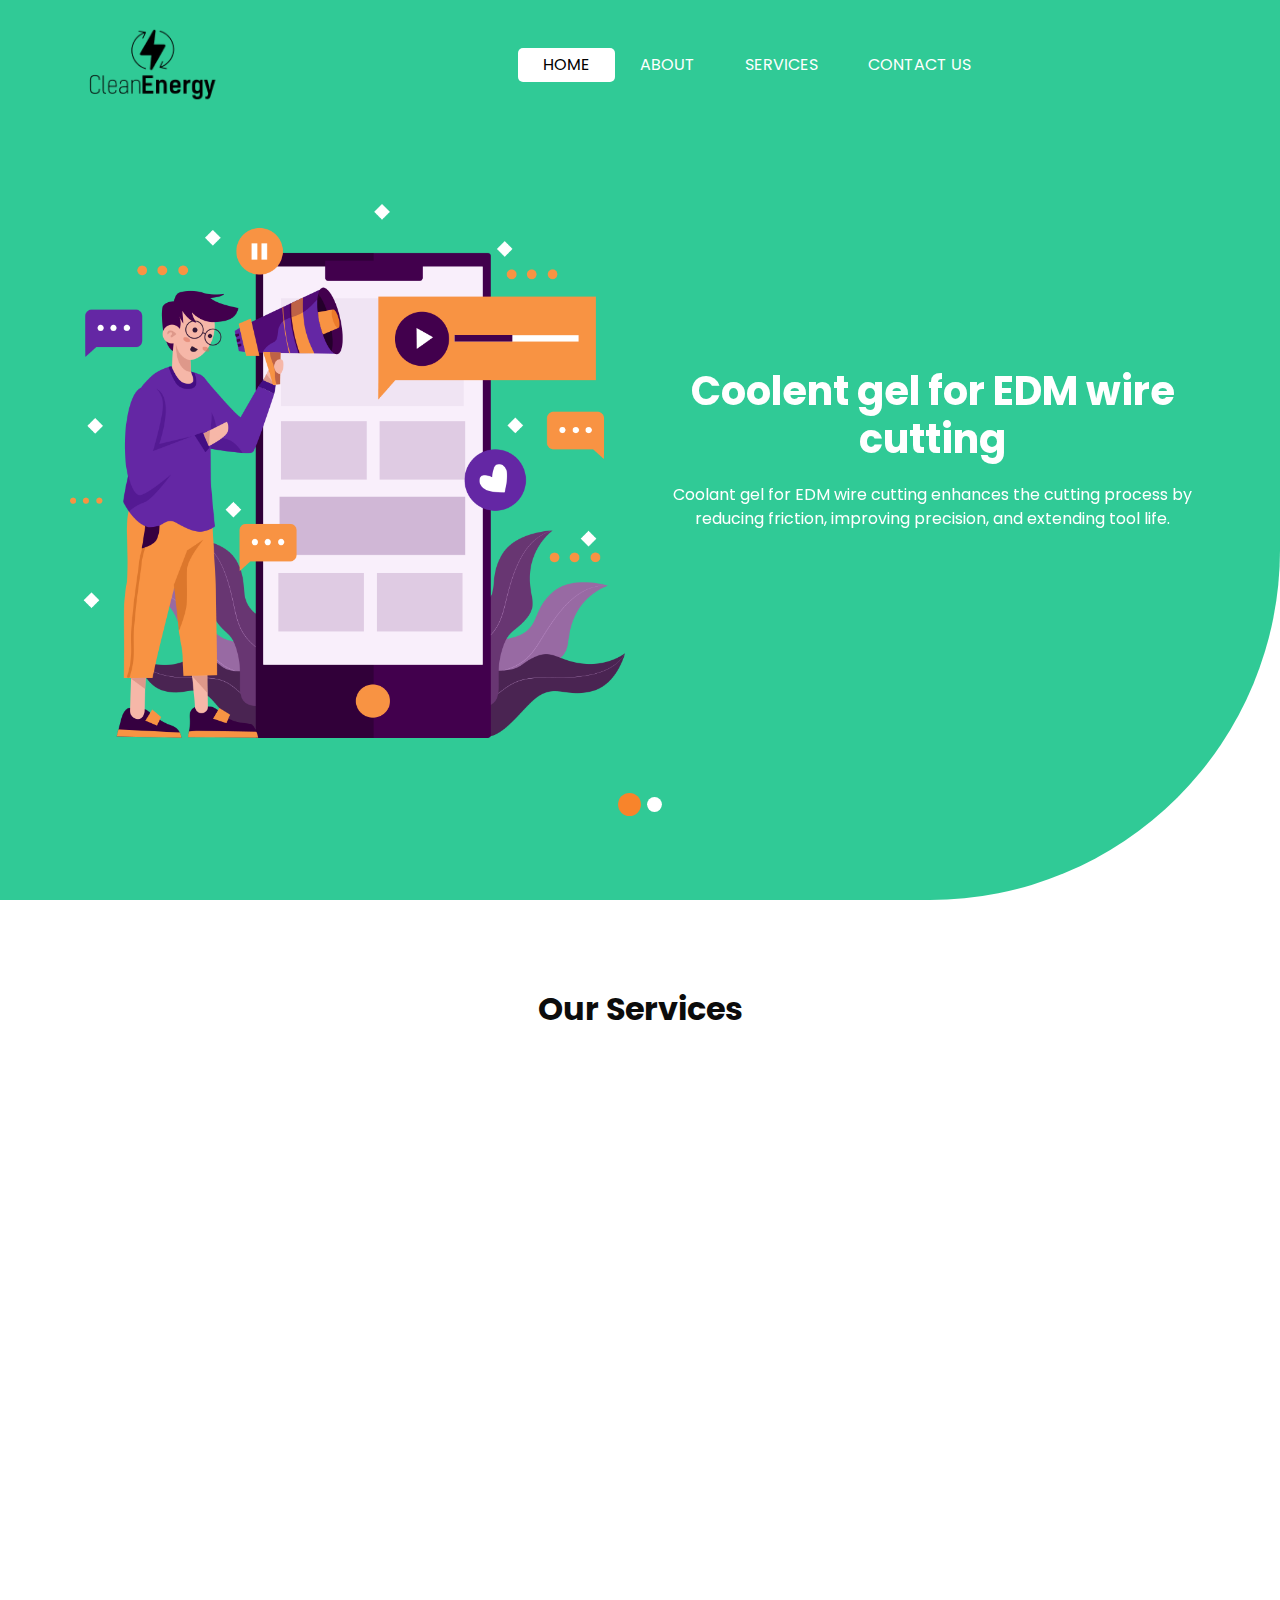
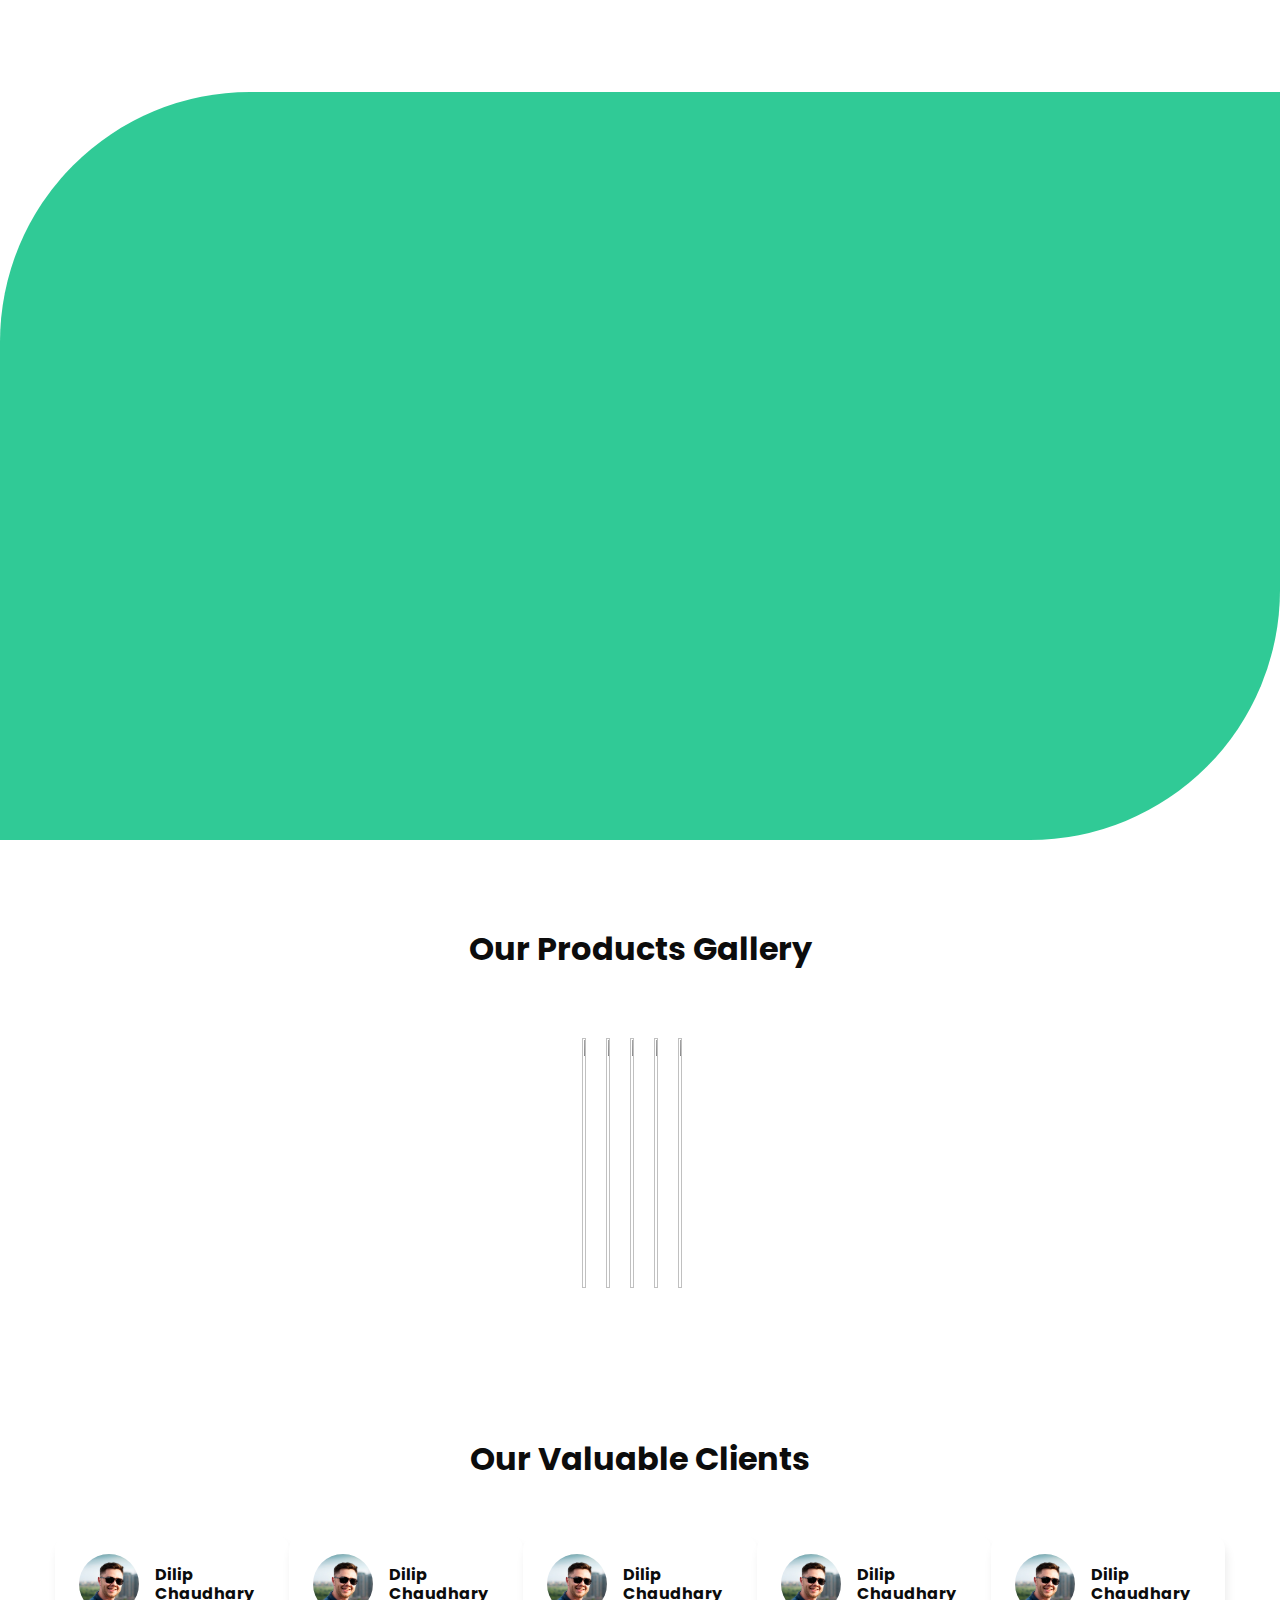
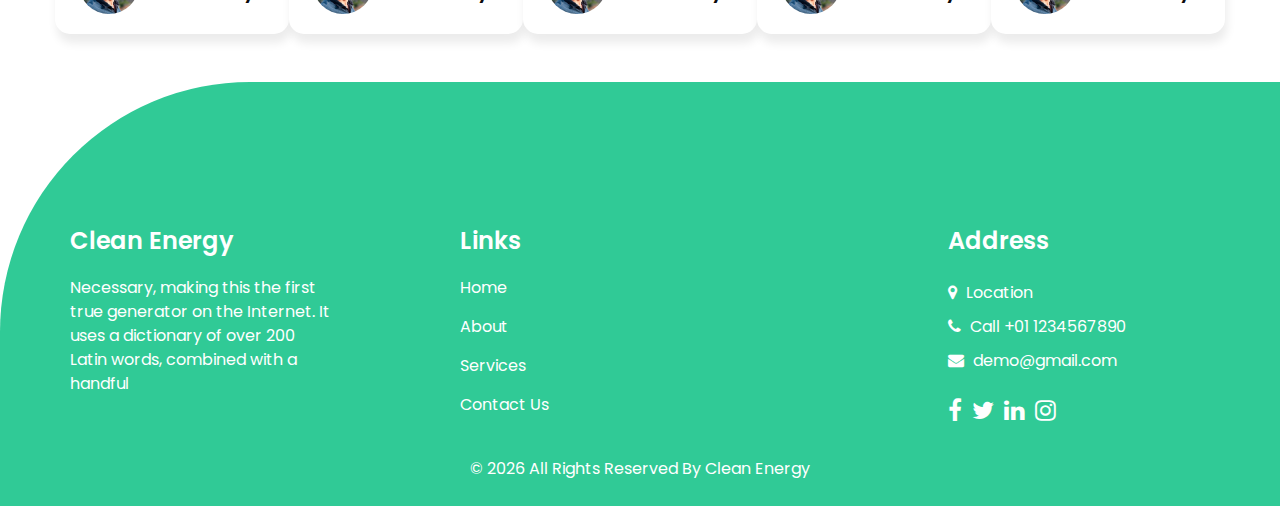
==== digian-html/index.html @ fe991753 "Add files via upload" ====
<!DOCTYPE html>
<html lang="en">

<head>
  <!-- Basic -->
  <meta charset="utf-8" />
  <meta http-equiv="X-UA-Compatible" content="IE=edge" />
  <!-- Mobile Metas -->
  <meta name="viewport" content="width=device-width, initial-scale=1, shrink-to-fit=no" />
  <!-- Site Metas -->
  <meta name="keywords" content="" />
  <meta name="description" content="" />
  <meta name="author" content="" />

  <title>Clean Energy</title>


  <!-- bootstrap core css -->
  <link rel="stylesheet" type="text/css" href="css/bootstrap.css" />

  <!-- font awesome style -->
  <link href="css/font-awesome.min.css" rel="stylesheet" />
  <!-- ------- -->
  <script src="https://cdnjs.cloudflare.com/ajax/libs/aos/2.3.4/aos.js"
    integrity="sha512-A7AYk1fGKX6S2SsHywmPkrnzTZHrgiVT7GcQkLGDe2ev0aWb8zejytzS8wjo7PGEXKqJOrjQ4oORtnimIRZBtw=="
    crossorigin="anonymous" referrerpolicy="no-referrer"></script>
  <!-- -----slider css------------- -->
  <link rel="stylesheet" href="https://cdnjs.cloudflare.com/ajax/libs/slick-carousel/1.9.0/slick.css">
  <link rel="stylesheet" href="https://cdnjs.cloudflare.com/ajax/libs/slick-carousel/1.9.0/slick-theme.css ">
  <!-- --------------------- -->

  <!-- Custom styles for this template -->
  <link href=" css/style.css" rel="stylesheet" />
  <!-- responsive style -->
  <link href="css/responsive.css" rel="stylesheet" />

</head>

<body>

  <div class="hero_area">
    <!-- header section strats -->
    <header class="header_section ">
      <div class="container-fluid">
        <nav class="navbar navbar-expand-lg custom_nav-container ">
          <a class="navbar-brand" href="index.html">
            <span>
              <a href="#"> <img src="images/final.png" alt="" style="height: 100px;"></a>
            </span>
          </a>

          <button class="navbar-toggler" type="button" data-toggle="collapse" data-target="#navbarSupportedContent"
            aria-controls="navbarSupportedContent" aria-expanded="false" aria-label="Toggle navigation">
            <span class=""> </span>
          </button>

          <div class="collapse navbar-collapse" id="navbarSupportedContent">
            <ul class="navbar-nav  ">
              <li class="nav-item active">
                <a class="nav-link" href="index.html">Home <span class="sr-only">(current)</span></a>
              </li>
              <li class="nav-item">
                <a class="nav-link" href="about.html"> About</a>
              </li>
              <li class="nav-item">
                <a class="nav-link" href="service.html">Services</a>
              </li>
              <li class="nav-item">
                <a class="nav-link" href="contact.html">Contact Us</a>
              </li>
            </ul>
          </div>
        </nav>
      </div>
    </header>
    <!-- end header section -->
    <!-- slider section -->
    <section class="slider_section ">
      <div id="customCarousel1" class="carousel slide" data-ride="carousel">
        <div class="carousel-inner">
          <div class="carousel-item active">
            <div class="container ">
              <div class="row">
                <div class="col-md-6">
                  <div class="img-box">
                    <img src="images/slider-img.png" alt="">
                  </div>
                </div>
                <div class="col-md-6">
                  <div class="detail-box">
                    <h1>
                      Coolent gel for EDM wire cutting
                    </h1>
                    <p>
                      Coolant gel for EDM wire cutting enhances the cutting process by reducing friction, improving
                      precision, and extending tool life.
                    </p>
                    <div class="btn-box">
                      <!-- <a href="" class="btn1">
                        Contact Us
                      </a> -->
                    </div>
                  </div>
                </div>
              </div>
            </div>
          </div>
          <div class="carousel-item ">
            <div class="container ">
              <div class="row">
                <div class="col-md-6">
                  <div class="img-box">
                    <img src="images/slider-img.png" alt="">
                  </div>
                </div>
                <div class="col-md-6">
                  <div class="detail-box">
                    <h1>
                      Water tank cover
                    </h1>
                    <p>
                      A water tank cover protects the tank from contaminants, debris, and environmental conditions,
                      ensuring clean and safe water storage.
                    </p>
                    <div class="btn-box">
                      <!-- <a href="" class="btn1">
                          Contact Us
                        </a> -->
                    </div>
                  </div>
                </div>
              </div>
            </div>
          </div>
          <!-- <div class="carousel-item ">
            <div class="container ">
              <div class="row">
                <div class="col-md-6">
                  <div class="img-box">
                    <img src="images/slider-img.png" alt="">
                  </div>
                </div>
                <div class="col-md-6">
                  <div class="detail-box">
                    <h1>
                      Digital Marketing Experts
                    </h1>
                    <p>
                      Aenean scelerisque felis ut orci condimentum laoreet. Integer nisi nisl, convallis et augue sit
                      amet, lobortis semper quam.
                    </p>
                    <div class="btn-box">
                      <a href="" class="btn1">
                        Contact Us
                      </a>
                    </div>
                  </div>
                </div>
              </div>
            </div>
          </div> -->
        </div>
        <ol class="carousel-indicators">
          <li data-target="#customCarousel1" data-slide-to="0" class="active"></li>
          <li data-target="#customCarousel1" data-slide-to="1"></li>
          <!-- <li data-target="#customCarousel1" data-slide-to="2"></li> -->
        </ol>
      </div>

    </section>
    <!-- end slider section -->
  </div>

  <!-- service section -->
  <section class="service_section layout_padding">
    <div class="container">
      <div class="heading_container">
        <h2>
          Our Services
        </h2>
        <p>
          <!-- consectetur adipiscing elit, sed do eiusmod tempor incididunt ut labore et dolore magna aliqua.
        </p> -->
      </div>
      <div class="row justify-content-center">
        <div class="col-md-4 col-lg-3 mb-4">
          <div class="box animate-card">
            <div class="img-box">
              <img src="images/s1.png" alt="">
            </div>
            <div class="detail-box">
              <h5>
                Custome Equpment Manufacturing
              </h5>
              <!-- <p>
                Lorem ipsum dolor sit amet, consectetur adipiscing elit,
              </p> -->
              <!-- <a href="">
                <span>
                  Read More
                </span>
                <i class="fa fa-long-arrow-right" aria-hidden="true"></i>
              </a> -->
            </div>
          </div>
        </div>
        <div class="col-md-4 col-lg-3 mb-4">
          <div class="box animate-card">
            <div class="img-box">
              <img src="images/s2.png" alt="">
            </div>
            <div class="detail-box">
              <h5>
                Coolant Gel
              </h5>
              <!-- <p>
                Lorem ipsum dolor sit amet, consectetur adipiscing elit,
              </p> -->
              <!-- <a href="">
                <span>
                  Read More
                </span>
                <i class="fa fa-long-arrow-right" aria-hidden="true"></i>
              </a> -->
            </div>
          </div>
        </div>
        <div class="col-md-4 col-lg-3 mb-4">
          <div class="box animate-card">
            <div class="img-box">
              <img src="images/s3.png" alt="">
            </div>
            <div class="detail-box">
              <h5>
                Water Tenk
              </h5>
              <!-- <p>
                Lorem ipsum dolor sit amet, consectetur adipiscing elit,
              </p> -->
              <!-- <a href="">
                <span>
                  Read More
                </span>
                <i class="fa fa-long-arrow-right" aria-hidden="true"></i>
              </a> -->
            </div>
          </div>
        </div>
        <div class="col-md-4 col-lg-3 mb-4">
          <div class="box animate-card">
            <div class="img-box">
              <img src="images/s4.png" alt="">
            </div>
            <div class="detail-box">
              <h5>
                Gas Regulators
              </h5>
              <!-- <p>
                Lorem ipsum dolor sit amet, consectetur adipiscing elit,
              </p> -->
              <!-- <a href="">
                <span>
                  Read More
                </span>
                <i class="fa fa-long-arrow-right" aria-hidden="true"></i>
              </a> -->
            </div>
          </div>
        </div>
        <div class="col-md-4 col-lg-3 mb-4">
          <div class="box animate-card">
            <div class="img-box">
              <img src="images/s4.png" alt="">
            </div>
            <div class="detail-box">
              <h5>
                Custom Automation Circuits
              </h5>
              <!-- <p>
                Lorem ipsum dolor sit amet, consectetur adipiscing elit,
              </p> -->
              <!-- <a href="">
                <span>
                  Read More
                </span>
                <i class="fa fa-long-arrow-right" aria-hidden="true"></i>
              </a> -->
            </div>
          </div>
        </div>
      </div>
      <!-- <div class="btn-box">
        <a href="/service.html">
          View More
        </a>
      </div> -->
    </div>
  </section>
  <!-- end service section -->

  <!-- about section -->

  <section class="about_section layout_padding">
    <div class="container  ">
      <div class="row">
        <div class="col-md-6">
          <div class=" detail-box">
            <div class="heading_container">
              <h2>
                About Us
              </h2>
            </div>
            <p>
              Welcome to <strong>Clean Energy</strong>, a leading Import & Export Trading Company based in Veraval,
              Gujarat, India. With
              a dedication to excellence, we serve as a trusted supplier of high-quality and cost-effective products
              across diverse industries. Our company is committed to providing reliable solutions for both domestic and
              international markets, ensuring that our clients have access to top-tier products and services at
              competitive prices.
            </p>
            <a href="/about.html">
              Read More
            </a>
          </div>
        </div>
        <div class="col-md-6 ">
          <div class="img-box">
            <img src="images/about-img.png" alt="">
          </div>
        </div>

      </div>
    </div>
  </section>

  <!-- end about section -->

  <!-- case section -->

  <section class="case_section layout_padding Gallery_sec">
    <div class="container">
      <div class="heading_container">
        <h2>
          Our Products Gallery
        </h2>
      </div>
      <div class="row">
        <div class="col-12">
          <div class="Gallery_container">
            <div class="carousel">
              <img class="item"
                src="https://images.pexels.com/photos/1173777/pexels-photo-1173777.jpeg?auto=compress&cs=tinysrgb&w=600"
                alt="" />
              <img class="item"
                src="https://images.pexels.com/photos/775201/pexels-photo-775201.jpeg?auto=compress&cs=tinysrgb&w=600"
                alt="" />
              <img class="item"
                src="https://images.pexels.com/photos/1598073/pexels-photo-1598073.jpeg?auto=compress&cs=tinysrgb&w=600"
                alt="" />
              <img class="item"
                src="https://images.pexels.com/photos/70365/forest-sunbeams-trees-sunlight-70365.jpeg?auto=compress&cs=tinysrgb&w=600"
                alt="" />
              <img class="item"
                src="https://images.pexels.com/photos/1658967/pexels-photo-1658967.jpeg?auto=compress&cs=tinysrgb&w=600"
                alt="" />
            </div>
          </div>
        </div>
      </div>
    </div>
  </section>
  <!-- --------------------------------slider section -------------------------- -->
  <section class=" maincard_slider">
    <div class="container">
      <div class="heading_container text-center justify-content-center align-items-center">
        <h2 class="text-center ">
          Our Valuable Clients
        </h2>
      </div>
      <div class="row mt-md-5 mt-4 mb-5" data-aos="fade-up" data-aos-duration="1000">
        <div class="card-boxs my-slider">
          <div class="slider_card">
            <div class=" d-flex align-items-center">
              <img src="./images/client.jpg" alt="img" class="card_ImG">
              <h6 class=" font-weight-bolder mb-0 pl-3">Dilip Chaudhary</h6>
            </div>
          </div>
          <div class="slider_card">
            <div class=" d-flex align-items-center">
              <img src="./images/client.jpg" alt="img" class="card_ImG">
              <h6 class=" font-weight-bolder mb-0 pl-3">Dilip Chaudhary</h6>
            </div>
          </div>
          <div class="slider_card">
            <div class=" d-flex align-items-center">
              <img src="./images/client.jpg" alt="img" class="card_ImG">
              <h6 class=" font-weight-bolder mb-0 pl-3">Dilip Chaudhary</h6>
            </div>
          </div>
          <div class="slider_card">
            <div class=" d-flex align-items-center">
              <img src="./images/client.jpg" alt="img" class="card_ImG">
              <h6 class=" font-weight-bolder mb-0 pl-3">Dilip Chaudhary</h6>
            </div>
          </div>
          <div class="slider_card">
            <div class=" d-flex align-items-center">
              <img src="./images/client.jpg" alt="img" class="card_ImG">
              <h6 class=" font-weight-bolder mb-0 pl-3">Dilip Chaudhary</h6>
            </div>
          </div>
        </div>
      </div>
    </div>
  </section>
  <!-- end case section -->

  <!-- contact section -->
  <!-- <section class="contact_section layout_padding">
    <div class="container-fluid">
      <div class="row">
        <div class="col-md-5 col-lg-4 offset-md-1">
          <div class="form_container">
            <div class="heading_container">
              <h2>
                Request A Call back
              </h2>
            </div>
            <form action="">
              <div>
                <input type="text" placeholder="Full Name " />
              </div>
              <div>
                <input type="email" placeholder="Email" />
              </div>
              <div>
                <input type="text" placeholder="Phone number" />
              </div>
              <div>
                <input type="text" class="message-box" placeholder="Message" />
              </div>
              <div class="d-flex ">
                <button>
                  SEND
                </button>
              </div>
            </form>
          </div>
        </div>
        <div class="col-md-6 col-lg-7 px-0">
          <div class="map_container">
            <div class="map">
              <div id="googleMap"></div>
            </div>
          </div>
        </div>
      </div>
    </div>
  </section> -->

  <!-- end contact section -->

  <div class="footer_container">
    <!-- info section -->

    <section class="info_section ">
      <div class="container">
        <div class="row">
          <div class="col-md-6 col-lg-3 ">
            <div class="info_detail">
              <h4>
                Clean Energy
              </h4>
              <p>
                Necessary, making this the first true generator on the Internet. It uses a dictionary of over 200 Latin
                words, combined with a handful
              </p>
            </div>
          </div>
          <div class="col-md-6 col-lg-3 mx-auto">
            <div class="info_link_box">
              <h4>
                Links
              </h4>
              <div class="info_links">
                <a class="" href="index.html">
                  Home
                </a>
                <a class="" href="about.html">
                  About
                </a>
                <a class="" href="service.html">
                  Services
                </a>
                <a class="" href="contact.html">
                  Contact Us
                </a>
              </div>
            </div>
          </div>
          <!-- <div class="col-md-6 col-lg-3 ">
            <h4>
              Subscribe
            </h4>
            <form action="#">
              <input type="text" placeholder="Enter email" />
              <button type="submit">
                Subscribe
              </button>
            </form>
          </div> -->
          <div class="col-md-6 col-lg-3 mb-0 ml-auto">
            <div class="info_contact">
              <h4>
                Address
              </h4>
              <div class="contact_link_box">
                <a href="">
                  <i class="fa fa-map-marker" aria-hidden="true"></i>
                  <span>
                    Location
                  </span>
                </a>
                <a href="">
                  <i class="fa fa-phone" aria-hidden="true"></i>
                  <span>
                    Call +01 1234567890
                  </span>
                </a>
                <a href="">
                  <i class="fa fa-envelope" aria-hidden="true"></i>
                  <span>
                    demo@gmail.com
                  </span>
                </a>
              </div>
            </div>
            <div class="info_social">
              <a href="">
                <i class="fa fa-facebook" aria-hidden="true"></i>
              </a>
              <a href="">
                <i class="fa fa-twitter" aria-hidden="true"></i>
              </a>
              <a href="">
                <i class="fa fa-linkedin" aria-hidden="true"></i>
              </a>
              <a href="">
                <i class="fa fa-instagram" aria-hidden="true"></i>
              </a>
            </div>
          </div>
        </div>
      </div>
    </section>

    <!-- end info section -->

    <!-- footer section -->
    <footer class="footer_section">
      <div class="container">
        <p>
          &copy; <span id="displayYear"></span> All Rights Reserved By
          <a href="">Clean Energy</a>
        </p>
      </div>
    </footer>
    <!-- footer section -->
  </div>

  <!-- jQery -->
  <script src="js/jquery-3.4.1.min.js"></script>
  <!-- popper js -->
  <script src="https://cdn.jsdelivr.net/npm/popper.js@1.16.0/dist/umd/popper.min.js"
    integrity="sha384-Q6E9RHvbIyZFJoft+2mJbHaEWldlvI9IOYy5n3zV9zzTtmI3UksdQRVvoxMfooAo" crossorigin="anonymous">
    </script>
  <!-- bootstrap js -->
  <script src="js/bootstrap.js"></script>
  <script src="js/custom.js"></script>
  <!-- Google Map -->
  <script
    src="https://maps.googleapis.com/maps/api/js?key=AIzaSyCh39n5U-4IoWpsVGUHWdqB6puEkhRLdmI&callback=myMap"></script>
  <!-- End Google Map -->
  <script src="https://cdnjs.cloudflare.com/ajax/libs/aos/2.3.4/aos.js"
    integrity="sha512-A7AYk1fGKX6S2SsHywmPkrnzTZHrgiVT7GcQkLGDe2ev0aWb8zejytzS8wjo7PGEXKqJOrjQ4oORtnimIRZBtw=="
    crossorigin="anonymous" referrerpolicy="no-referrer"></script>
  <script>
    AOS.init();
  </script>

  <!-- ---------slick slider css------------------ -->
  <script src="https://cdnjs.cloudflare.com/ajax/libs/slick-carousel/1.9.0/slick.min.js"
    integrity="sha512-HGOnQO9+SP1V92SrtZfjqxxtLmVzqZpjFFekvzZVWoiASSQgSr4cw9Kqd2+l8Llp4Gm0G8GIFJ4ddwZilcdb8A=="
    crossorigin="anonymous" referrerpolicy="no-referrer"></script>
  <!-- ===================custom js ============================ -->

  <script>

    // -----------------------slider-------------------
    $(".my-slider").slick({
      infinite: true,
      slidesToShow: 3,
      slidesToScroll: 1,
      arrows: false,
      dots: false,
      autoplaySpeed: 1000,
      infinite: true,
      autoplay: true,
      responsive: [
        {
          breakpoint: 1025,
          settings: {
            slidesToShow: 3,
          },
        },
        {
          breakpoint: 992,
          settings: {
            slidesToShow: 2,
          },
        },
        {
          breakpoint: 769,
          settings: {
            slidesToShow: 2,
          },
        },
        {
          breakpoint: 577,
          settings: {
            slidesToShow: 1,

          },
        },
      ],
    });

    // ---------sticy-header---------------------

    const header = document.querySelector(".page-header");
    const toggleClass = "is-sticky";

    window.addEventListener("scroll", () => {
      const currentScroll = window.pageYOffset;
      if (currentScroll > 150) {
        header.classList.add(toggleClass);
      } else {
        header.classList.remove(toggleClass);
      }
    });
  </script>

</body>

</html>
---- digian-html/css/style.css ----
@import url("https://fonts.googleapis.com/css2?family=Poppins:wght@400;600;700&display=swap");
body {
  font-family: "Poppins", sans-serif;
  color: #0c0c0c;
  background-color: #ffffff;
  overflow-x: hidden;
}

.layout_padding {
  padding: 90px 0;
}

.layout_margin {
  margin: 90px 0;
}

.layout_padding2 {
  padding: 75px 0;
}

.layout_padding2-top {
  padding-top: 75px;
}

.layout_padding2-bottom {
  padding-bottom: 75px;
}

.layout_padding-top {
  padding-top: 90px;
}

.layout_padding-bottom {
  padding-bottom: 90px;
}

.heading_container {
  display: -webkit-box;
  display: -ms-flexbox;
  display: flex;
  -webkit-box-orient: vertical;
  -webkit-box-direction: normal;
  -ms-flex-direction: column;
  flex-direction: column;
  -webkit-box-align: start;
  -ms-flex-align: start;
  align-items: flex-start;
}

.heading_container h2 {
  position: relative;
  font-weight: bold;
}

.heading_container h2 span {
  color: #30ca96;
}

.heading_container.heading_center {
  -webkit-box-align: center;
  -ms-flex-align: center;
  align-items: center;
  text-align: center;
}

a,
a:hover,
a:focus {
  text-decoration: none;
}

a:hover,
a:focus {
  color: initial;
}

.btn,
.btn:focus {
  outline: none !important;
  -webkit-box-shadow: none;
  box-shadow: none;
}

/*header section*/
.hero_area {
  position: relative;
  min-height: 100vh;
  display: -webkit-box;
  display: -ms-flexbox;
  display: flex;
  -webkit-box-orient: vertical;
  -webkit-box-direction: normal;
  -ms-flex-direction: column;
  flex-direction: column;
  background-color: #30ca96;
  border-radius: 0 0 350px 0;
}

.sub_page .hero_area {
  min-height: auto;
  border-radius: 0 0 45px 0;
}

.header_section {
  padding: 15px 0;
}

.header_section .container-fluid {
  padding-right: 25px;
  padding-left: 25px;
}

.navbar-brand span {
  font-weight: bold;
  color: #ffffff;
  font-size: 24px;
}

.custom_nav-container {
  padding: 0;
}

.custom_nav-container .navbar-nav {
  margin: auto;
}

.custom_nav-container .navbar-nav .nav-item .nav-link {
  padding: 5px 25px;
  color: #ffffff;
  text-align: center;
  text-transform: uppercase;
  border-radius: 5px;
  -webkit-transition: all 0.3s;
  transition: all 0.3s;
}

.custom_nav-container .navbar-nav .nav-item:hover .nav-link,
.custom_nav-container .navbar-nav .nav-item.active .nav-link {
  color: #000000;
  background-color: #ffffff;
}

.custom_nav-container .navbar-toggler {
  outline: none;
}

.custom_nav-container .navbar-toggler {
  padding: 0;
  width: 37px;
  height: 42px;
  -webkit-transition: all 0.3s;
  transition: all 0.3s;
}

.custom_nav-container .navbar-toggler span {
  display: block;
  width: 35px;
  height: 4px;
  background-color: #ffffff;
  margin: 7px 0;
  -webkit-transition: all 0.3s;
  transition: all 0.3s;
  position: relative;
  border-radius: 5px;
  transition: all 0.3s;
}

.custom_nav-container .navbar-toggler span::before,
.custom_nav-container .navbar-toggler span::after {
  content: "";
  position: absolute;
  left: 0;
  height: 100%;
  width: 100%;
  background-color: #ffffff;
  top: -10px;
  border-radius: 5px;
  -webkit-transition: all 0.3s;
  transition: all 0.3s;
}

.custom_nav-container .navbar-toggler span::after {
  top: 10px;
}

.custom_nav-container .navbar-toggler[aria-expanded="true"] {
  -webkit-transform: rotate(360deg);
  transform: rotate(360deg);
}

.custom_nav-container .navbar-toggler[aria-expanded="true"] span {
  -webkit-transform: rotate(45deg);
  transform: rotate(45deg);
}

.custom_nav-container .navbar-toggler[aria-expanded="true"] span::before,
.custom_nav-container .navbar-toggler[aria-expanded="true"] span::after {
  -webkit-transform: rotate(90deg);
  transform: rotate(90deg);
  top: 0;
}

.custom_nav-container .navbar-toggler[aria-expanded="true"] .s-1 {
  -webkit-transform: rotate(45deg);
  transform: rotate(45deg);
  margin: 0;
  margin-bottom: -4px;
}

.custom_nav-container .navbar-toggler[aria-expanded="true"] .s-2 {
  display: none;
}

.custom_nav-container .navbar-toggler[aria-expanded="true"] .s-3 {
  -webkit-transform: rotate(-45deg);
  transform: rotate(-45deg);
  margin: 0;
  margin-top: -4px;
}

.custom_nav-container .navbar-toggler[aria-expanded="false"] .s-1,
.custom_nav-container .navbar-toggler[aria-expanded="false"] .s-2,
.custom_nav-container .navbar-toggler[aria-expanded="false"] .s-3 {
  -webkit-transform: none;
  transform: none;
}

.quote_btn-container {
  display: -webkit-box;
  display: -ms-flexbox;
  display: flex;
  -webkit-box-align: center;
  -ms-flex-align: center;
  align-items: center;
}

.quote_btn-container a {
  color: #000000;
  text-transform: uppercase;
}

.quote_btn-container a span {
  margin-left: 5px;
}

.quote_btn-container a:hover {
  color: #f8842b;
}

.quote_btn-container .quote_btn {
  display: inline-block;
  padding: 5px 25px;
  background-color: #f8842b;
  color: #ffffff;
  border-radius: 5px;
  -webkit-transition: all 0.3s;
  transition: all 0.3s;
  border: 1px solid #f8842b;
}

.quote_btn-container .quote_btn:hover {
  color: #ffffff;
  -webkit-transform: translateY(-3px);
  transform: translateY(-3px);
}

/*end header section*/
/* slider section */
.slider_section {
  -webkit-box-flex: 1;
  -ms-flex: 1;
  flex: 1;
  display: -webkit-box;
  display: -ms-flexbox;
  display: flex;
  -webkit-box-align: center;
  -ms-flex-align: center;
  align-items: center;
  padding: 45px 0;
}

.slider_section .row {
  -webkit-box-align: center;
  -ms-flex-align: center;
  align-items: center;
}

.slider_section #customCarousel1 {
  width: 100%;
  position: unset;
}

.slider_section .detail-box {
  text-align: center;
  color: #ffffff;
}

.slider_section .detail-box h1 {
  font-weight: bold;
  margin-bottom: 20px;
}

.slider_section .detail-box .btn-box {
  display: -webkit-box;
  display: -ms-flexbox;
  display: flex;
  -webkit-box-pack: center;
  -ms-flex-pack: center;
  justify-content: center;
  margin: 0 -5px;
  margin-top: 45px;
}

.slider_section .detail-box .btn-box a {
  margin: 5px;
  text-align: center;
  width: 185px;
}

.slider_section .detail-box .btn-box .btn1 {
  display: inline-block;
  padding: 12px 15px;
  background-color: #5a2a8f;
  color: #ffffff;
  border-radius: 5px;
  -webkit-transition: all 0.3s;
  transition: all 0.3s;
  border: 1px solid #5a2a8f;
}

.slider_section .detail-box .btn-box .btn1:hover {
  color: #ffffff;
  -webkit-transform: translateY(-3px);
  transform: translateY(-3px);
}

.slider_section .img-box img {
  width: 100%;
}

.slider_section .carousel-indicators {
  position: unset;
  margin: 0;
  -webkit-box-pack: center;
  -ms-flex-pack: center;
  justify-content: center;
  -webkit-box-align: center;
  -ms-flex-align: center;
  align-items: center;
  margin-top: 45px;
}

.slider_section .carousel-indicators li {
  background-color: #ffffff;
  width: 15px;
  height: 15px;
  border-radius: 100%;
  opacity: 1;
}

.slider_section .carousel-indicators li.active {
  width: 23px;
  height: 23px;
  background-color: #f8842b;
}

.service_section {
  text-align: center;
}

.service_section .heading_container {
  -webkit-box-align: center;
  -ms-flex-align: center;
  align-items: center;
}

.service_section .box {
  margin-top: 25px;
  padding: 15px;
  border-radius: 10px;
  -webkit-box-shadow: 0 0 5px 0 rgba(0, 0, 0, 0.25);
  box-shadow: 0 0 5px 0 rgba(0, 0, 0, 0.25);
  position: relative;
  overflow: hidden;
  -webkit-transition: all 0.3s;
  transition: all 0.3s;
  height: 100%;
  cursor: pointer;
}

.service_section .box::before {
  content: "";
  width: 275px;
  height: 275px;
  position: absolute;
  right: -137.5px;
  bottom: -137.5px;
  background-color: #faf8fd;
  z-index: -1;
  border-radius: 100%;
  -webkit-transition: all 0.3s;
  transition: all 0.3s;
}

.service_section .box .img-box {
  display: -webkit-box;
  display: -ms-flexbox;
  display: flex;
  -webkit-box-pack: center;
  -ms-flex-pack: center;
  justify-content: center;
  -webkit-box-align: center;
  -ms-flex-align: center;
  align-items: center;
  height: 125px;
  border-radius: 15px;
  -webkit-transition: all 0.3s;
  transition: all 0.3s;
}

.service_section .box .img-box img {
  width: 75px;
  -webkit-transition: all 0.3s;
  transition: all 0.3s;
}

.service_section .box .detail-box {
  margin-top: 15px;
}

.service_section .box .detail-box h5 {
  font-weight: bold;
  position: relative;
}

.service_section .box .detail-box a {
  color: inherit;
}

.service_section .box:hover {
  color: #ffffff;
}

.service_section .box:hover::before {
  -webkit-transform: scale(5);
  transform: scale(5);
  background-color: #30ca96;
}

.service_section .box:hover img {
  -webkit-filter: invert(1);
  filter: invert(1);
}

.service_section .btn-box {
  display: -webkit-box;
  display: -ms-flexbox;
  display: flex;
  -webkit-box-pack: center;
  -ms-flex-pack: center;
  justify-content: center;
  margin-top: 45px;
}

.service_section .btn-box a {
  display: inline-block;
  padding: 10px 45px;
  background-color: #30ca96;
  color: #ffffff;
  border-radius: 5px;
  -webkit-transition: all 0.3s;
  transition: all 0.3s;
  border: 1px solid #30ca96;
}

.service_section .btn-box a:hover {
  color: #ffffff;
  -webkit-transform: translateY(-3px);
  transform: translateY(-3px);
}

.about_section {
  font-family: "Poppins", sans-serif;

  background-color: #30ca96;
  color: #ffffff;
  border-radius: 250px 0 250px 0;
}

.about_section .row {
  -webkit-box-align: center;
  -ms-flex-align: center;
  align-items: center;
}

.about_section .img-box {
  position: relative;
}

.about_section .img-box img {
  width: 100%;
}

.about_section .detail-box p {
  margin-top: 15px;
}

.about_section .detail-box a {
  display: inline-block;
  padding: 10px 45px;
  background-color: #ffffff;
  color: #000000;
  border-radius: 5px;
  -webkit-transition: all 0.3s;
  transition: all 0.3s;
  /* border: 1px solid #000000; */
  margin-top: 15px;
}

.about_section .detail-box a:hover {
  color: #ffffff;
  background-color: #30ca96;
  border: 1px solid #ffffff;
  -webkit-transform: translateY(-3px);
  transform: translateY(-3px);
}

.case_section .heading_container {
  -webkit-box-align: center;
  -ms-flex-align: center;
  align-items: center;
}

.case_section .heading_container h2::before {
  left: 50%;
  -webkit-transform: translateX(-50%);
  transform: translateX(-50%);
}

.case_section .box {
  margin-top: 45px;
  background-color: #ffffff;
  -webkit-box-shadow: 0 0 10px 0 rgba(0, 0, 0, 0.15);
  box-shadow: 0 0 10px 0 rgba(0, 0, 0, 0.15);
  text-align: center;
}

.case_section .box .img-box {
  position: relative;
}

.case_section .box .img-box img {
  width: 100%;
}

.case_section .box .detail-box {
  padding: 25px;
}

.case_section .box .detail-box h5 {
  font-weight: bold;
}

.case_section .box .detail-box p {
  font-size: 15px;
}

.case_section .box .detail-box a {
  color: #30ca96;
}

.client_section .box {
  display: -webkit-box;
  display: -ms-flexbox;
  display: flex;
  -webkit-box-orient: vertical;
  -webkit-box-direction: normal;
  -ms-flex-direction: column;
  flex-direction: column;
  -webkit-box-align: center;
  -ms-flex-align: center;
  align-items: center;
  margin: 45px 0;
  text-align: center;
}

.client_section .box .img-box {
  width: 125px;
  height: 125px;
  min-width: 125px;
  position: relative;
  margin-bottom: -62.5px;
}

.client_section .box .img-box img {
  width: 100%;
  border-radius: 100%;
}

.client_section .box .client_info .client_name h5 {
  font-weight: bold;
  margin-bottom: 0;
  text-transform: uppercase;
}

.client_section .box .client_info .client_name h6 {
  margin-bottom: 0;
  color: #30ca96;
  font-weight: normal;
  font-size: 15px;
  text-transform: uppercase;
}

.client_section .box .client_info i {
  font-size: 24px;
}

.client_section .box p {
  margin-top: 15px;
}

.client_section .box .detail-box {
  background-color: #ffffff;
  background-color: #30ca96;
  color: #ffffff;
  border-radius: 15px;
  padding: 85px 45px 15px 45px;
}

.client_section .carousel-indicators {
  position: unset;
  margin: 0;
  -webkit-box-pack: center;
  -ms-flex-pack: center;
  justify-content: center;
  -webkit-box-align: center;
  -ms-flex-align: center;
  align-items: center;
}

.client_section .carousel-indicators li {
  background-color: #30ca96;
  width: 10px;
  height: 10px;
  border-radius: 100%;
  opacity: 1;
}

.client_section .carousel-indicators li.active {
  width: 20px;
  height: 20px;
  background-color: #f8842b;
}

.contact_section {
  position: relative;
}

.contact_section form {
  margin-top: 45px;
}

.contact_section input {
  width: 100%;
  border: none;
  height: 50px;
  margin-bottom: 25px;
  padding-left: 15px;
  background-color: transparent;
  outline: none;
  color: #000000;
  border: 1px solid #a5a5a5;
}

.contact_section input::-webkit-input-placeholder {
  color: #1c1b1b;
}

.contact_section input:-ms-input-placeholder {
  color: #1c1b1b;
}

.contact_section input::-ms-input-placeholder {
  color: #1c1b1b;
}

.contact_section input::placeholder {
  color: #1c1b1b;
}

.contact_section input.message-box {
  height: 120px;
}

.contact_section button {
  font-family: "Poppins", sans-serif;
  display: inline-block;
  padding: 10px 65px;
  background-color: #30ca96;
  color: #ffffff;
  border-radius: 3px;
  -webkit-transition: all 0.3s;
  transition: all 0.3s;
  border: 1px solid #30ca96;
  color: #fff;
  margin-top: 10px;
}

.contact_section button:hover {
  color: #ffffff;
  -webkit-transform: translateY(-3px);
  transform: translateY(-3px);
}

.contact_section .map_container {
  height: 100%;
  min-height: 325px;
  overflow: hidden;
  margin-left: 45px;
}

.contact_section .map_container .map {
  height: 100%;
}

.contact_section .map_container .map #googleMap {
  height: 100%;
}

.footer_container {
  background-color: #30ca96;
  color: #ffffff;
  border-radius: 350px 0 0 0;
  padding-top: 145px;
}

/* info section */
.info_section h4 {
  font-weight: 600;
  margin-bottom: 20px;
}

.info_section .info_contact .contact_link_box {
  display: -webkit-box;
  display: -ms-flexbox;
  display: flex;
  -webkit-box-orient: vertical;
  -webkit-box-direction: normal;
  -ms-flex-direction: column;
  flex-direction: column;
}

.info_section .info_contact .contact_link_box a {
  margin: 5px 0;
  color: #ffffff;
}

.info_section .info_contact .contact_link_box a i {
  margin-right: 5px;
}

.info_section .info_contact .contact_link_box a:hover {
  color: #f8842b;
}

.info_section .info_social {
  display: -webkit-box;
  display: -ms-flexbox;
  display: flex;
  margin-top: 20px;
}

.info_section .info_social a {
  display: -webkit-box;
  display: -ms-flexbox;
  display: flex;
  -webkit-box-pack: center;
  -ms-flex-pack: center;
  justify-content: center;
  -webkit-box-align: center;
  -ms-flex-align: center;
  align-items: center;
  color: #ffffff;
  border-radius: 100%;
  margin-right: 10px;
  font-size: 24px;
}

.info_section .info_social a:hover {
  color: #f8842b;
}

.info_section .info_links {
  display: -webkit-box;
  display: -ms-flexbox;
  display: flex;
  -webkit-box-orient: vertical;
  -webkit-box-direction: normal;
  -ms-flex-direction: column;
  flex-direction: column;
  -ms-flex-wrap: wrap;
  flex-wrap: wrap;
}

.info_section .info_links a {
  display: -webkit-box;
  display: -ms-flexbox;
  display: flex;
  -webkit-box-align: center;
  -ms-flex-align: center;
  align-items: center;
  margin-bottom: 15px;
  color: #ffffff;
}

.info_section .info_links a:hover {
  color: #f8842b;
}

.info_section form input {
  border: none;
  border-bottom: 1px solid #ffffff;
  background-color: transparent;
  width: 100%;
  height: 45px;
  color: #ffffff;
  outline: none;
}

.info_section form input::-webkit-input-placeholder {
  color: #ffffff;
}

.info_section form input:-ms-input-placeholder {
  color: #ffffff;
}

.info_section form input::-ms-input-placeholder {
  color: #ffffff;
}

.info_section form input::placeholder {
  color: #ffffff;
}

.info_section form button {
  width: 100%;
  text-align: center;
  display: inline-block;
  padding: 10px 55px;
  background-color: #f8842b;
  color: #ffffff;
  border-radius: 0;
  -webkit-transition: all 0.3s;
  transition: all 0.3s;
  border: 1px solid #f8842b;
  margin-top: 15px;
}

.info_section form button:hover {
  color: #ffffff;
  -webkit-transform: translateY(-3px);
  transform: translateY(-3px);
}

/* end info section */
/* footer section*/
.footer_section {
  position: relative;
  text-align: center;
}

.footer_section p {
  padding: 25px 0;
  margin: 0;
}

.footer_section p a {
  color: inherit;
}
/*# sourceMappingURL=style.css.map */
/* Fade and Slide Up Animation */
@keyframes fadeSlideUp {
  0% {
    opacity: 0;
    transform: translateY(20px);
  }
  100% {
    opacity: 1;
    transform: translateY(0);
  }
}

.about_section .detail-box p,
.about_section .heading_container h2,
.about_section .heading_container h3 {
  opacity: 0; /* Hide text initially */
  transform: translateY(20px); /* Initially position text below */
  animation: fadeSlideUp 1.5s ease-out forwards; /* Apply fade and slide up animation */
}

.about_section .heading_container h2 {
  animation-delay: 0.3s;
}

.about_section .detail-box p {
  animation-delay: 0.6s;
}

.about_section .col-md-6 {
  opacity: 0; /* Initially hide */
  transform: translateY(20px); /* Slide from bottom */
  animation: fadeSlideUp 1.5s ease-out forwards; /* Apply animation */
  animation-delay: 0.8s;
}

.about_section .img-box img {
  opacity: 0; /* Initially hide */
  animation: fadeSlideUp 1.5s ease-out forwards; /* Apply animation */
  animation-delay: 1s;
}
@keyframes fadeInUp {
  from {
    opacity: 0;
    transform: translateY(20px);
  }
  to {
    opacity: 1;
    transform: translateY(0);
  }
}

.animate-card {
  opacity: 0;
  animation: fadeInUp 1s ease-in-out forwards;
}

.animate-card:nth-child(1) {
  animation-delay: 0.2s;
}

.animate-card:nth-child(2) {
  animation-delay: 0.4s;
}

.animate-card:nth-child(3) {
  animation-delay: 0.6s;
}

.animate-card:nth-child(4) {
  animation-delay: 0.8s;
}

/* ---------------------- */
.Gallery_container {
  display: flex;
  align-items: center;
  justify-content: center;
  gap: 3rem;
  flex-flow: column;
  position: relative;
  padding: 60px 0;
}
.Gallery_sec .carousel {
  max-width: 80%;
  display: flex;
  flex-wrap: nowrap;
  justify-content: center;
  align-items: center;
  transform-style: preserve-3d;
  transform: perspective(1000px);
}
.Gallery_sec .carousel .item {
  width: 20%;
  height: 250px;
  max-width: 250px;
  /*background-color: white;
  */
  margin: 2px;
  transition: 0.5s;
  object-fit: cover;
  filter: brightness(1);
  -webkit-filter: brightness(1);
}
.Gallery_sec .carousel .item:hover {
  filter: brightness(1);
  transform: translateZ(170px);
}
.Gallery_sec .carousel .item:hover + * {
  filter: brightness(0.6);
  transform: translateZ(120px) rotateY(25deg);
}
.Gallery_sec .carousel .item:hover + * + * {
  filter: brightness(0.4);
  transform: translateZ(50px) rotateY(15deg);
}
.Gallery_sec .carousel .item:has(+ *:hover) {
  filter: brightness(0.6);
  transform: translateZ(120px) rotateY(-25deg);
}
.Gallery_sec .carousel .item:has(+ * + *:hover) {
  filter: brightness(0.4);
  transform: translateZ(50px) rotateY(-15deg);
}

.contact-page-item-inner {
  padding: 40px 30px;
  border: 2px solid #eff2f8;
  transition: 500ms all ease;
  height: 330px;
  border-radius: 6px;
  -webkit-border-radius: 6px;
  -moz-border-radius: 6px;
  -ms-border-radius: 6px;
  -o-border-radius: 6px;
  cursor: pointer;
  transition: all 0.5s;
  -webkit-transition: all 0.5s;
  -moz-transition: all 0.5s;
  -ms-transition: all 0.5s;
  -o-transition: all 0.5s;
}
.contact-page-item-inner:hover {
  transform: scale(0.9);
  border: 2px solid #30ca96;
}
.contact-page-item-inner .item-icon {
  width: 80px;
  color: #fff;
  height: 80px;
  display: flex;
  margin: 0 auto;
  font-size: 40px;
  margin-bottom: 25px;
  align-items: center;
  border-radius: 100%;
  justify-content: center;
  background-color: #30ca96;
}

.contact-page-item-inner .item-text h3 {
  font-size: 22px;
  font-weight: 700;
  padding-bottom: 10px;
}

.contact-page-item-inner .item-text p {
  margin-bottom: 0;
}
.wrapper .button {
  display: inline-block;
  height: 60px;
  width: 60px;
  float: left;
  margin: 10px;
  overflow: hidden;
  background: #fff;
  border-radius: 50px;
  cursor: pointer;
  box-shadow: 0px 10px 10px rgba(0, 0, 0, 0.1);
  transition: all 0.3s ease-out;
}
.wrapper .button:hover {
  width: 200px;
}
.wrapper .button .icon {
  display: inline-block;
  height: 60px;
  width: 60px;
  text-align: center;
  border-radius: 50px;
  box-sizing: border-box;
  line-height: 60px;
  transition: all 0.3s ease-out;
}
.wrapper .button:nth-child(1):hover .icon {
  background: #4267b2;
}
.wrapper .button:nth-child(2):hover .icon {
  background: #1da1f2;
}
.wrapper .button:nth-child(3):hover .icon {
  background: #e1306c;
}
.wrapper .button:nth-child(4):hover .icon {
  background: #ff0000;
}

.wrapper .button .icon i {
  font-size: 25px;
  line-height: 60px;
  transition: all 0.3s ease-out;
}
.wrapper .button:hover .icon i {
  color: #fff;
}
.wrapper .button span {
  font-size: 20px;
  font-weight: 500;
  line-height: 60px;
  margin-left: 10px;
  transition: all 0.3s ease-out;
}
.wrapper .button:nth-child(1) span {
  color: #4267b2;
}
.wrapper .button:nth-child(2) span {
  color: #1da1f2;
}
.wrapper .button:nth-child(3) span {
  color: #e1306c;
}
.wrapper .button:nth-child(4) span {
  color: #ff0000;
}

.maincard_slider .card-boxs {
  display: flex;
  justify-content: space-between;
  align-items: center;
}

.maincard_slider .slider_card {
  border-radius: 15px;
  background: #fff;
  box-shadow: 2px 9px 10px 0px rgba(0, 0, 0, 0.08);
  width: 30%;
  height: auto;
  padding: 20px 24px;
  margin: auto;
  transition: all 0.5s ease-in;
  cursor: pointer;
  position: relative;
  -webkit-border-radius: 15px;
  -moz-border-radius: 15px;
  -ms-border-radius: 15px;
  -o-border-radius: 15px;
}

.maincard_slider .slider_card:hover {
  box-shadow: #30ca96 0px 2px 20px 0px;
}

.maincard_slider .my-slider {
  width: 100%;
  height: auto;
  display: flex;
  justify-content: space-between;
  align-items: center;
  position: relative;
}

.maincard_slider .card_ImG {
  width: 60px;
  height: 60px;
  border-radius: 50%;
  -webkit-border-radius: 50%;
  -moz-border-radius: 50%;
  -ms-border-radius: 50%;
  -o-border-radius: 50%;
}

/* -------------------slider----------- */

.maincard_slider .slick-track {
  margin: 10px 0;
  background: transparent;
}

.maincard_slider .slick-slide {
  margin: 0 20px;
}

.maincard_slider .slick-track {
  padding: 50px 0;
}
/* --------------------sticky-header---------------------- */
.page-header.is-sticky {
  position: fixed;
  box-shadow: 0 5px 16px rgb(139 139 139 / 10%);
  top: 0;
  left: 0;
  right: 0;
  z-index: 999;
  background-color: #30ca96;
  animation: slideDown 0.35s ease-out;
}

@keyframes slideDown {
  from {
    transform: translateY(-100%);
  }

  to {
    transform: translateY(0);
  }
}

.navbar-toggler:focus {
  box-shadow: none;
}
---- digian-html/css/responsive.css ----
@media (max-width: 1300px) {
  .footer_container {
    border-radius: 250px 0 0 0;
  }
}

@media (max-width: 1120px) {}

@media (max-width: 992px) {
  .hero_area {
    height: auto;
  }

  .quote_btn-container {
    display: none;
  }

  .custom_nav-container .navbar-nav {
    margin: 0;
    margin-left: auto;
    align-items: center;
  }

  .custom_nav-container .navbar-nav {
    padding-top: 15px;
  }


  .custom_nav-container .navbar-nav .nav-item .nav-link {
    padding: 5px 25px;
    margin: 5px 0;
  }

  .slider_section {
    padding: 75px 0;
  }

  .contact_section .img-box {
    margin-top: 45px;
  }

  .info_section .row>div:nth-child(1) {
    margin-bottom: 25px;
  }

  .info_section .row>div:nth-child(2) {
    margin-bottom: 25px;
  }
}

@media (max-width: 768px) {
  .hero_area {
    border-radius: 0 0 250px 0;
  }

  .slider_section .detail-box {
    margin-top: 45px;
  }

  .about_section {
    border-radius: 150px 0 150px 0;
  }

  .about_section .img-box {
    margin-top: 45px;
  }

  .contact_section .row {
    flex-direction: column-reverse;
  }

  .contact_section .map_container {
    margin-left: 0;
    margin-bottom: 45px;
    height: 375px;
  }

  .info_section .row>div:nth-child(3) {
    margin-bottom: 35px;
  }

  .info_section .row>div {
    display: flex;
    flex-direction: column;
    align-items: center;
    text-align: center;

  }

  .info_section .info_links {
    align-items: center;
  }

  .info_section form input {
    text-align: center;
  }
}

@media (max-width: 576px) {}

@media (max-width: 480px) {}

@media (max-width: 420px) {}

@media (max-width: 376px) {}

@media (min-width: 1200px) {
  .container {
    max-width: 1170px;
  }
}
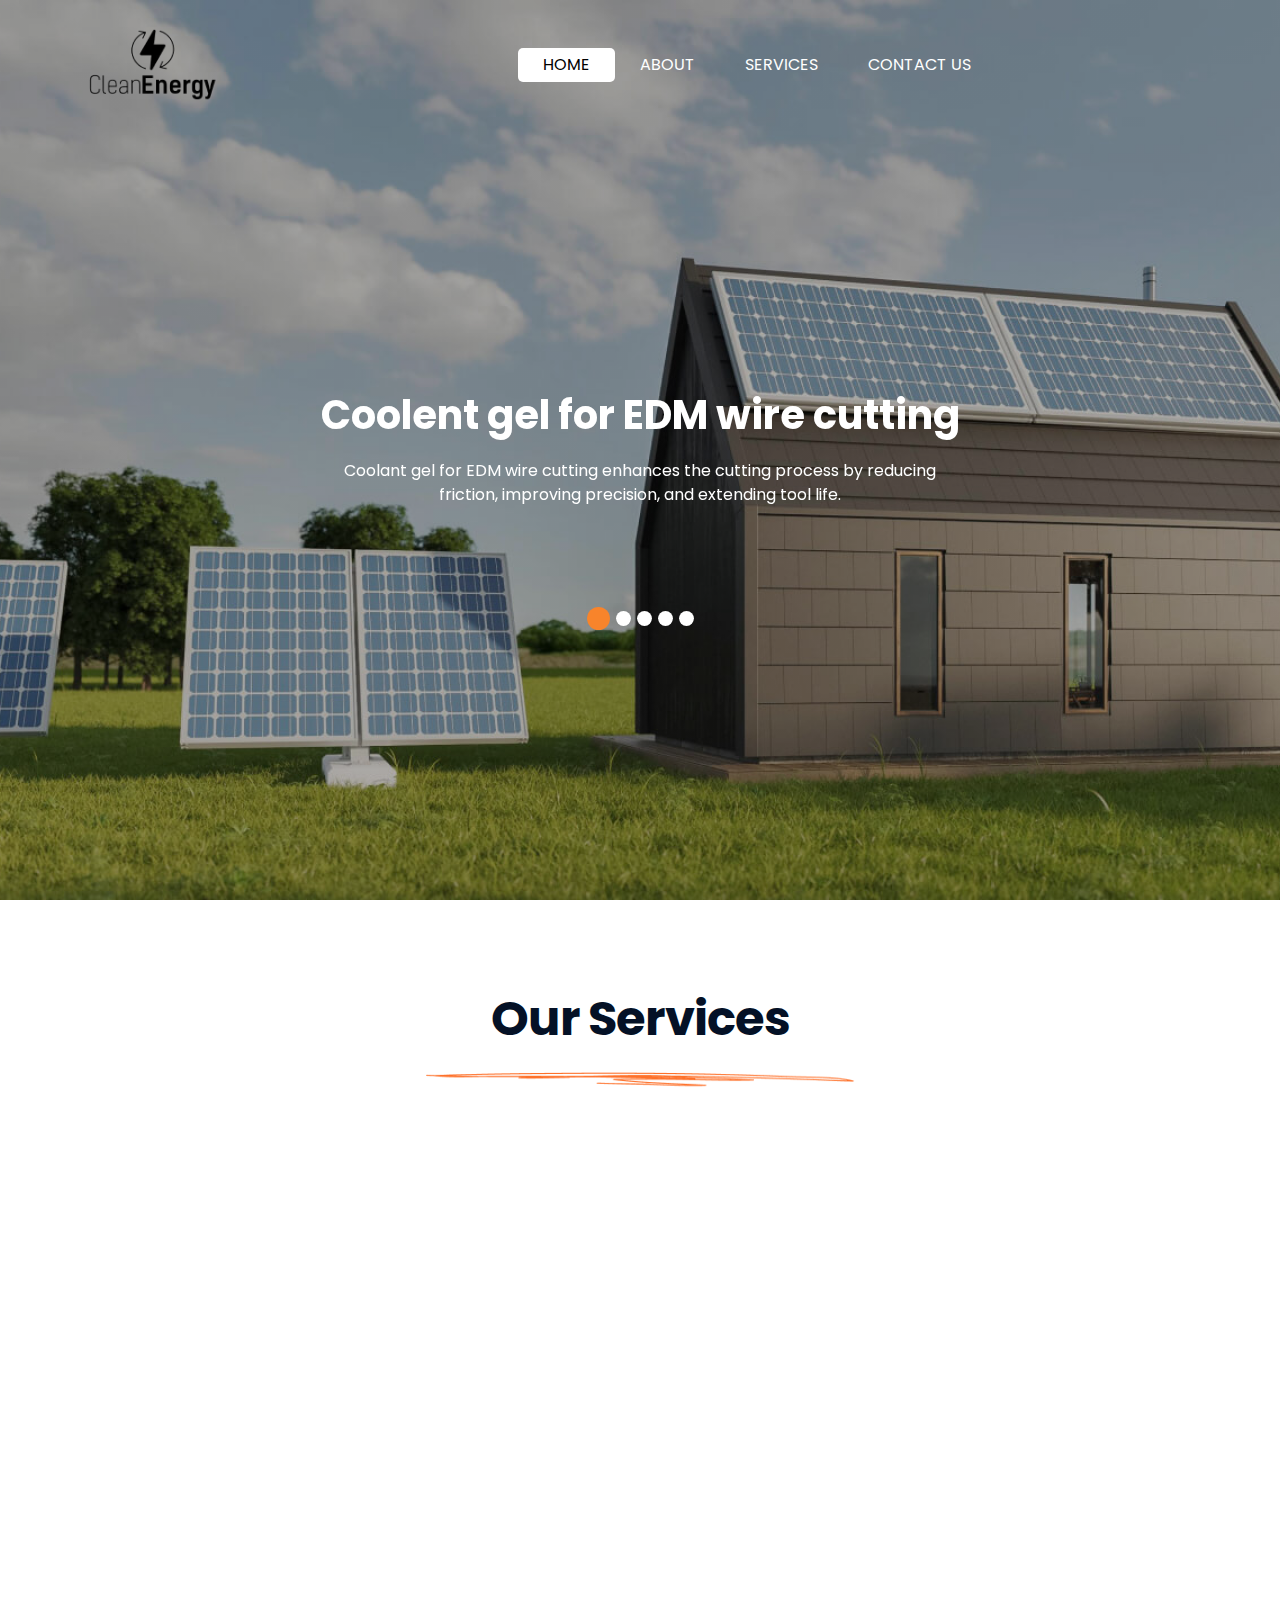
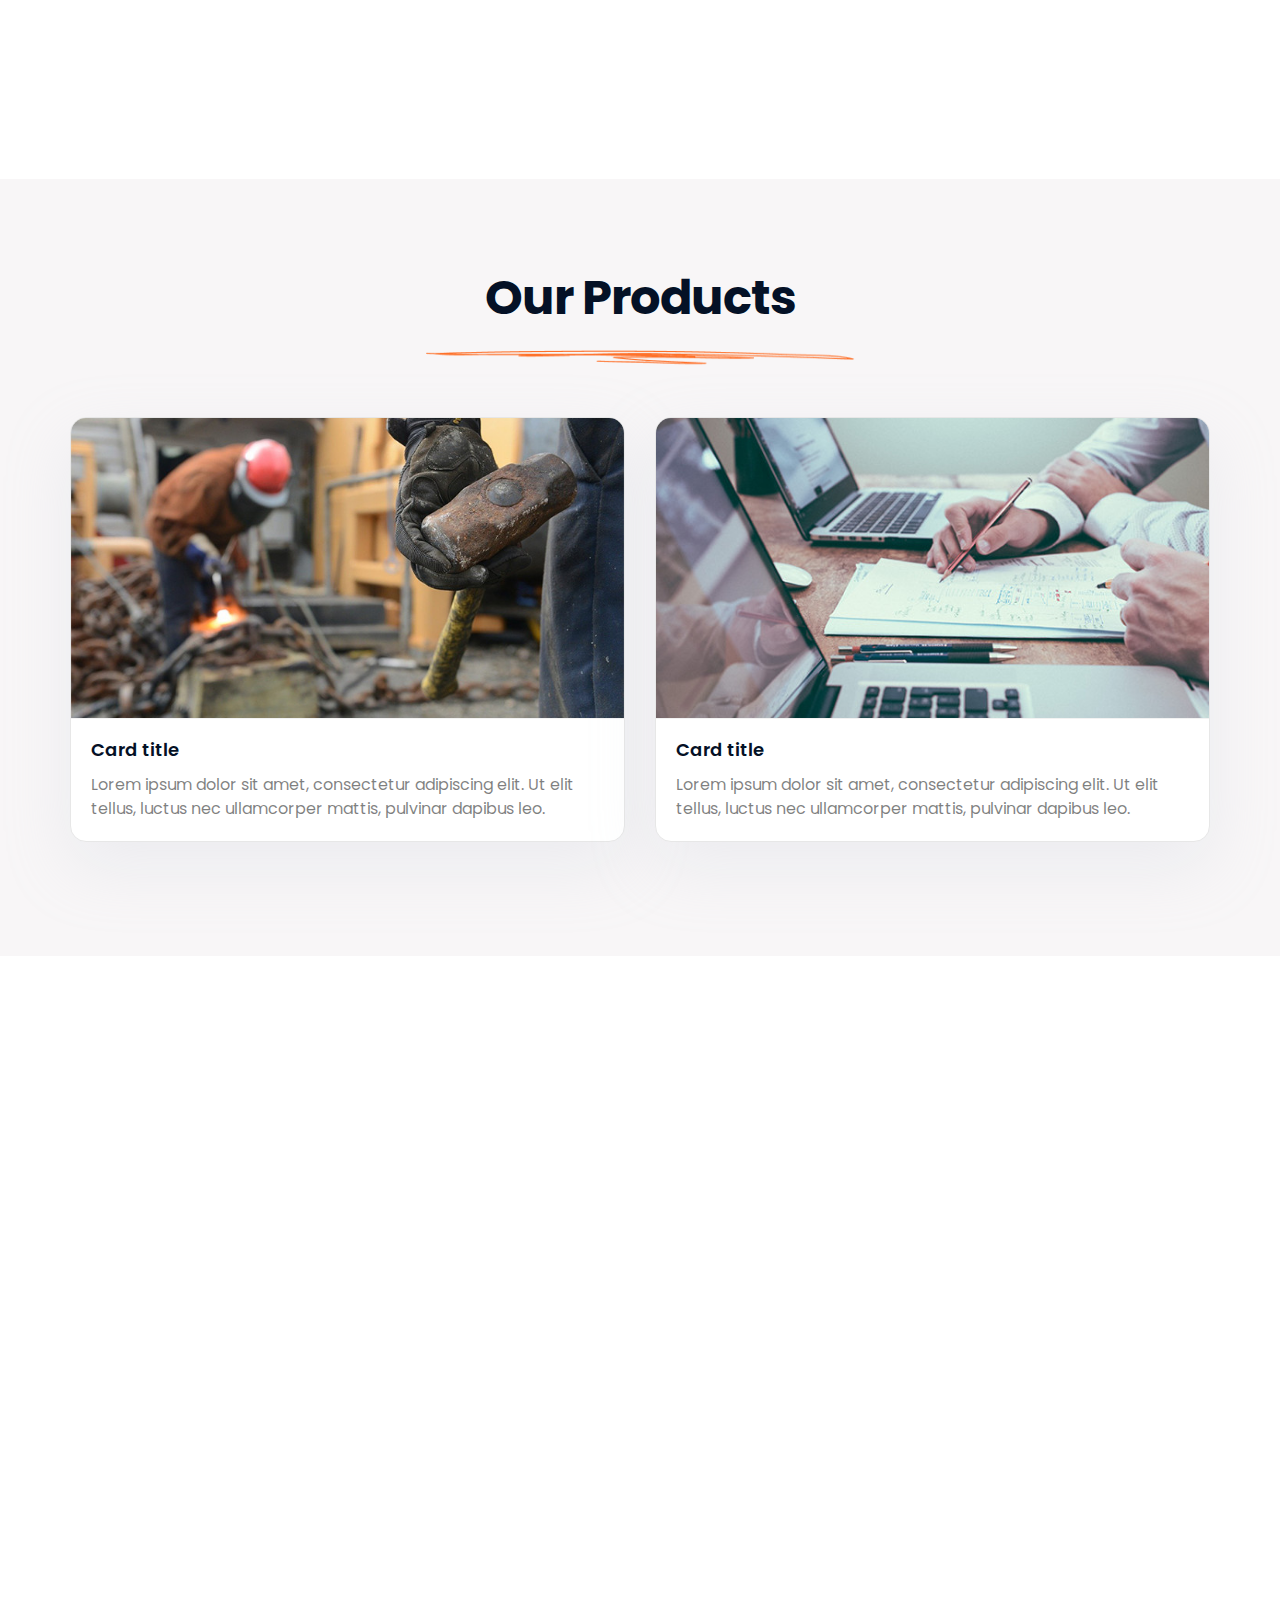
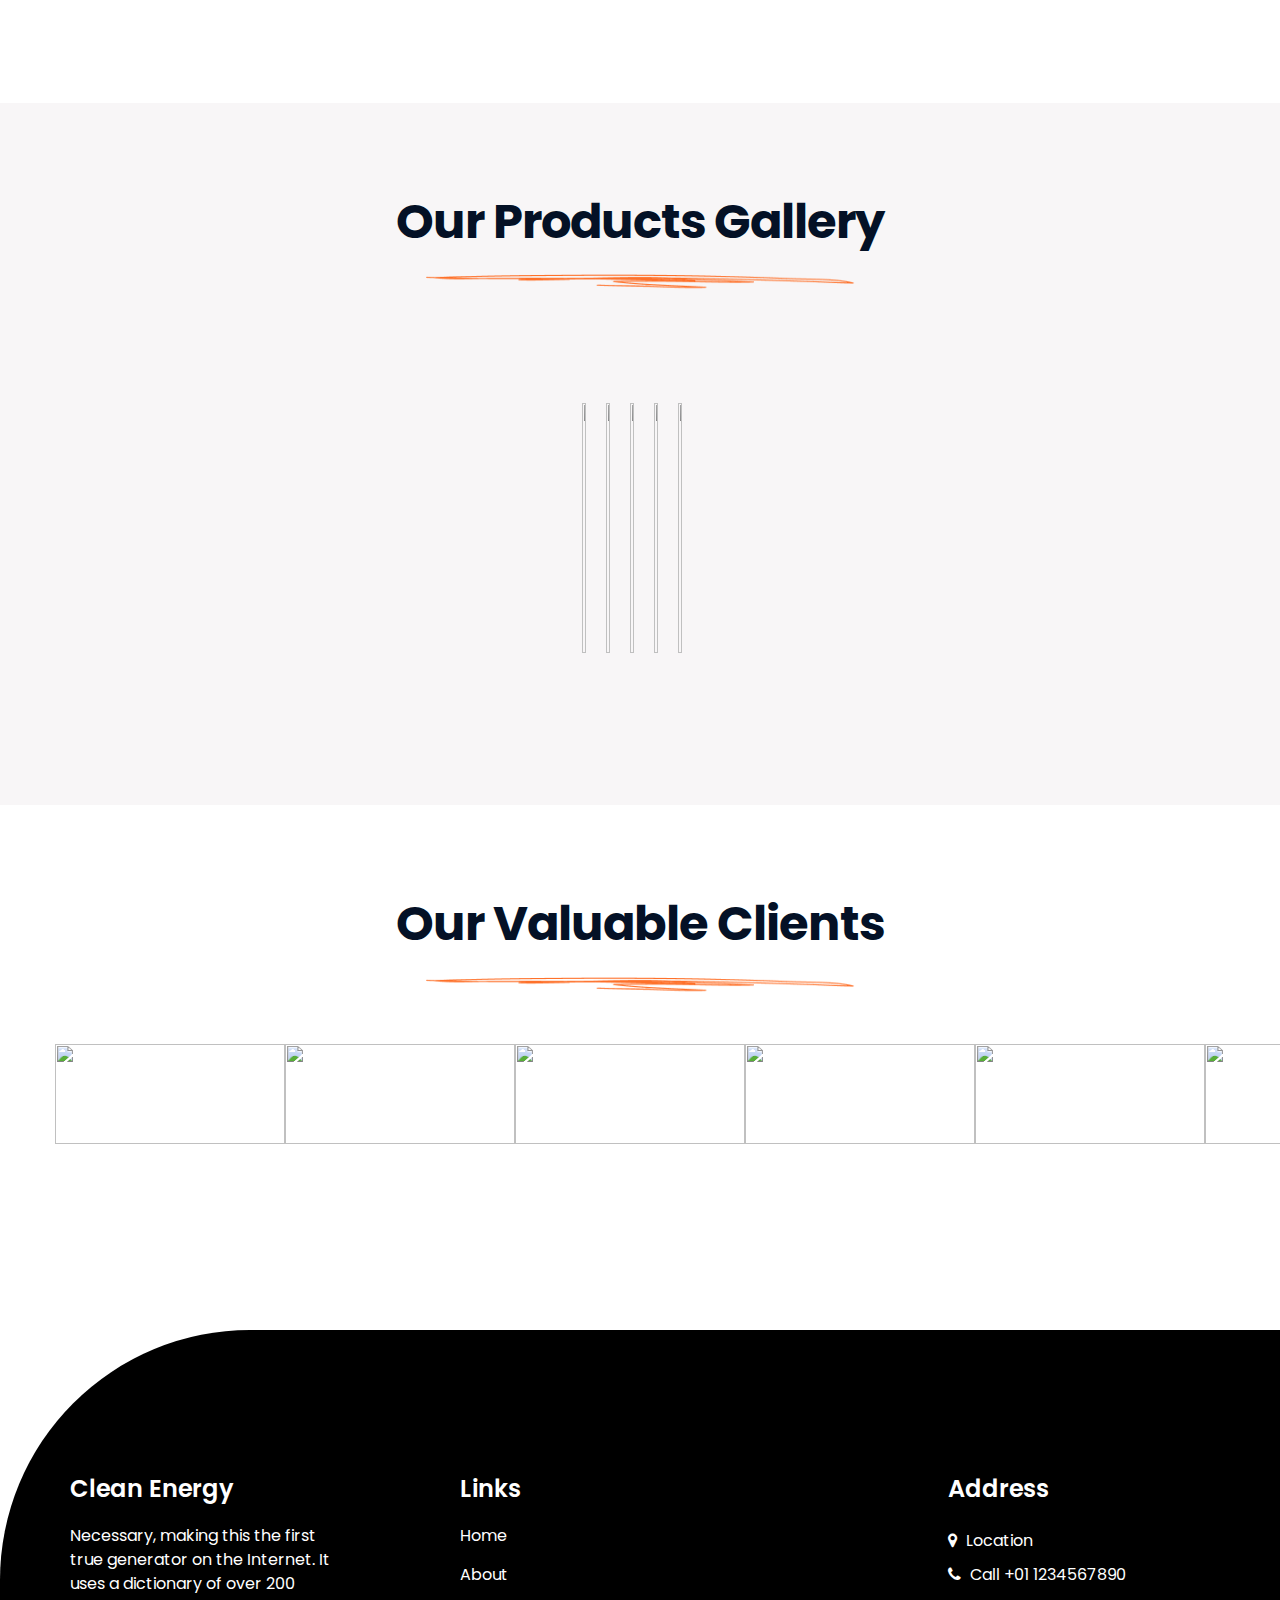
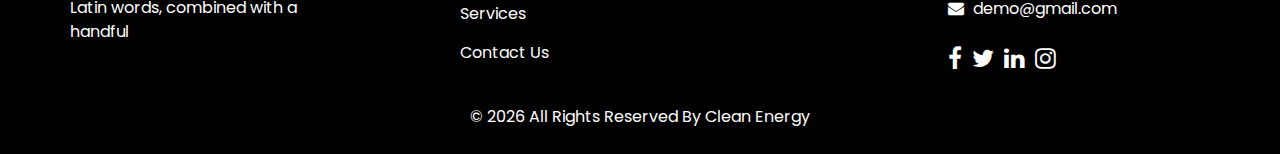
==== commit 2f6d468e: "Add files via upload" ====
--- a/digian-html/index.html
+++ b/digian-html/index.html
@@ -33,7 +33,25 @@
   <link href=" css/style.css" rel="stylesheet" />
   <!-- responsive style -->
   <link href="css/responsive.css" rel="stylesheet" />
-
+  <style>
+    .hero_area {
+      position: relative;
+      min-height: 100vh;
+      display: -webkit-box;
+      display: -ms-flexbox;
+      display: flex;
+      -webkit-box-orient: vertical;
+      -webkit-box-direction: normal;
+      -ms-flex-direction: column;
+      flex-direction: column;
+      background: linear-gradient(rgba(0, 0, 0, 0.3), rgba(0, 0, 0, 0.3)),
+        url("images/banner.jpg");
+      background-position: center center;
+      background-repeat: no-repeat;
+      background-size: cover;
+      border-radius: 0;
+    }
+  </style>
 </head>
 
 <body>
@@ -80,13 +98,8 @@
         <div class="carousel-inner">
           <div class="carousel-item active">
             <div class="container ">
-              <div class="row">
-                <div class="col-md-6">
-                  <div class="img-box">
-                    <img src="images/slider-img.png" alt="">
-                  </div>
-                </div>
-                <div class="col-md-6">
+              <div class="row justify-content-center">
+                <div class="col-md-7">
                   <div class="detail-box">
                     <h1>
                       Coolent gel for EDM wire cutting
@@ -107,13 +120,74 @@
           </div>
           <div class="carousel-item ">
             <div class="container ">
-              <div class="row">
-                <div class="col-md-6">
-                  <div class="img-box">
-                    <img src="images/slider-img.png" alt="">
+              <div class="row justify-content-center">
+                <div class="col-md-7">
+                  <div class="detail-box">
+                    <h1>
+                      Water tank cover
+                    </h1>
+                    <p>
+                      A water tank cover protects the tank from contaminants, debris, and environmental conditions,
+                      ensuring clean and safe water storage.
+                    </p>
+                    <div class="btn-box">
+                      <!-- <a href="" class="btn1">
+                          Contact Us
+                        </a> -->
+                    </div>
                   </div>
                 </div>
-                <div class="col-md-6">
+              </div>
+            </div>
+          </div>
+          <div class="carousel-item ">
+            <div class="container ">
+              <div class="row justify-content-center">
+                <div class="col-md-7">
+                  <div class="detail-box">
+                    <h1>
+                      Water tank cover
+                    </h1>
+                    <p>
+                      A water tank cover protects the tank from contaminants, debris, and environmental conditions,
+                      ensuring clean and safe water storage.
+                    </p>
+                    <div class="btn-box">
+                      <!-- <a href="" class="btn1">
+                          Contact Us
+                        </a> -->
+                    </div>
+                  </div>
+                </div>
+              </div>
+            </div>
+          </div>
+          <div class="carousel-item ">
+            <div class="container ">
+              <div class="row justify-content-center">
+                <div class="col-md-7">
+                  <div class="detail-box">
+                    <h1>
+                      Water tank cover
+                    </h1>
+                    <p>
+                      A water tank cover protects the tank from contaminants, debris, and environmental conditions,
+                      ensuring clean and safe water storage.
+                    </p>
+                    <div class="btn-box">
+                      <!-- <a href="" class="btn1">
+                          Contact Us
+                        </a> -->
+                    </div>
+                  </div>
+                </div>
+              </div>
+            </div>
+          </div>
+          <div class="carousel-item ">
+            <div class="container ">
+              <div class="row justify-content-center">
+                <div class="col-md-7">
                   <div class="detail-box">
                     <h1>
                       Water tank cover
@@ -163,7 +237,9 @@
         <ol class="carousel-indicators">
           <li data-target="#customCarousel1" data-slide-to="0" class="active"></li>
           <li data-target="#customCarousel1" data-slide-to="1"></li>
-          <!-- <li data-target="#customCarousel1" data-slide-to="2"></li> -->
+          <li data-target="#customCarousel1" data-slide-to="2"></li>
+          <li data-target="#customCarousel1" data-slide-to="3"></li>
+          <li data-target="#customCarousel1" data-slide-to="4"></li>
         </ol>
       </div>
 
@@ -174,13 +250,12 @@
   <!-- service section -->
   <section class="service_section layout_padding">
     <div class="container">
-      <div class="heading_container">
+      <div class="heading_container mb-4">
         <h2>
           Our Services
         </h2>
+        <img class="bottom-shape m-auto" src="./images/bottom-bar.png" alt="Bottom Shape">
         <p>
-          <!-- consectetur adipiscing elit, sed do eiusmod tempor incididunt ut labore et dolore magna aliqua.
-        </p> -->
       </div>
       <div class="row justify-content-center">
         <div class="col-md-4 col-lg-3 mb-4">
@@ -296,7 +371,51 @@
       </div> -->
     </div>
   </section>
+  <section class="service_section layout_padding gray_bg">
+    <div class="container">
+      <div class="heading_container mb-4">
+        <h2>
+          Our Products
+        </h2>
+        <img class="bottom-shape m-auto" src="./images/bottom-bar.png" alt="Bottom Shape">
+        <p>
+      </div>
+      <div class="row justify-content-center">
+        <div class="col-lg-6 col-md-6 mb-4">
+          <div class="card w-100">
+            <div class="image-wrapper">
+              <img src="./images/about-img.jpg" class="card-img-top" alt="...">
+            </div>
+            <div class="card-body text-left">
+              <h5 class="card-title">Card title</h5>
+              <p class="card-text">Lorem ipsum dolor sit amet, consectetur adipiscing elit. Ut elit tellus, luctus nec
+                ullamcorper mattis, pulvinar dapibus leo.</p>
+            </div>
+          </div>
+        </div>
+        <div class="col-lg-6 col-md-6 mb-4">
+          <div class="card w-100">
+            <div class="image-wrapper">
+              <img src="./images/case-1.jpg" class="card-img-top" alt="...">
+            </div>
+            <div class="card-body text-left">
+              <h5 class="card-title">Card title</h5>
+              <p class="card-text">Lorem ipsum dolor sit amet, consectetur adipiscing elit. Ut elit tellus, luctus nec
+                ullamcorper mattis, pulvinar dapibus leo.</p>
+            </div>
+          </div>
+        </div>
+      </div>
+      <!-- <div class=" btn-box">
+          <a href="/service.html">
+            View More
+          </a>
+        </div> -->
+    </div>
+  </section>
+
   <!-- end service section -->
+
 
   <!-- about section -->
 
@@ -305,10 +424,11 @@
       <div class="row">
         <div class="col-md-6">
           <div class=" detail-box">
-            <div class="heading_container">
+            <div class="heading_container mb-4">
               <h2>
                 About Us
               </h2>
+              <img class="bottom-shape " src="./images/bottom-bar.png" alt="Bottom Shape">
             </div>
             <p>
               Welcome to <strong>Clean Energy</strong>, a leading Import & Export Trading Company based in Veraval,
@@ -337,12 +457,15 @@
 
   <!-- case section -->
 
-  <section class="case_section layout_padding Gallery_sec">
+  <section class="case_section layout_padding Gallery_sec gray_bg">
     <div class="container">
-      <div class="heading_container">
+      <div class="heading_container mb-4">
         <h2>
           Our Products Gallery
         </h2>
+        <img class="bottom-shape m-auto" src="./images/bottom-bar.png" alt="Bottom Shape">
+        <p>
+        </p>
       </div>
       <div class="row">
         <div class="col-12">
@@ -369,48 +492,51 @@
       </div>
     </div>
   </section>
+
   <!-- --------------------------------slider section -------------------------- -->
-  <section class=" maincard_slider">
+  <section class="layout_padding maincard_slider company_logo_slider">
     <div class="container">
-      <div class="heading_container text-center justify-content-center align-items-center">
-        <h2 class="text-center ">
+      <div class="heading_container mb-4 text-center justify-content-center align-items-center">
+        <h2>
           Our Valuable Clients
         </h2>
-      </div>
-      <div class="row mt-md-5 mt-4 mb-5" data-aos="fade-up" data-aos-duration="1000">
-        <div class="card-boxs my-slider">
-          <div class="slider_card">
-            <div class=" d-flex align-items-center">
-              <img src="./images/client.jpg" alt="img" class="card_ImG">
-              <h6 class=" font-weight-bolder mb-0 pl-3">Dilip Chaudhary</h6>
-            </div>
-          </div>
-          <div class="slider_card">
-            <div class=" d-flex align-items-center">
-              <img src="./images/client.jpg" alt="img" class="card_ImG">
-              <h6 class=" font-weight-bolder mb-0 pl-3">Dilip Chaudhary</h6>
-            </div>
-          </div>
-          <div class="slider_card">
-            <div class=" d-flex align-items-center">
-              <img src="./images/client.jpg" alt="img" class="card_ImG">
-              <h6 class=" font-weight-bolder mb-0 pl-3">Dilip Chaudhary</h6>
-            </div>
-          </div>
-          <div class="slider_card">
-            <div class=" d-flex align-items-center">
-              <img src="./images/client.jpg" alt="img" class="card_ImG">
-              <h6 class=" font-weight-bolder mb-0 pl-3">Dilip Chaudhary</h6>
-            </div>
-          </div>
-          <div class="slider_card">
-            <div class=" d-flex align-items-center">
-              <img src="./images/client.jpg" alt="img" class="card_ImG">
-              <h6 class=" font-weight-bolder mb-0 pl-3">Dilip Chaudhary</h6>
-            </div>
-          </div>
-        </div>
-      </div>
+        <img class="bottom-shape m-auto" src="./images/bottom-bar.png" alt="Bottom Shape">
+        <p>
+        </p>
+      </div>
+      <div class="row mb-5 pb-5" data-aos="fade-up" data-aos-duration="1000">
+        <div class=" card-boxs my-slider">
+          <div class="d-flex align-items-center ">
+            <img src="https://s3-us-west-2.amazonaws.com/s.cdpn.io/557257/1.png" height="100" width="230" alt="" />
+            <img src="https://s3-us-west-2.amazonaws.com/s.cdpn.io/557257/2.png" height="100" width="230" alt="" />
+            <img src="https://s3-us-west-2.amazonaws.com/s.cdpn.io/557257/3.png" height="100" width="230" alt="" />
+            <img src="https://s3-us-west-2.amazonaws.com/s.cdpn.io/557257/4.png" height="100" width="230" alt="" />
+            <img src="https://s3-us-west-2.amazonaws.com/s.cdpn.io/557257/5.png" height="100" width="230" alt="" />
+            <img src="https://s3-us-west-2.amazonaws.com/s.cdpn.io/557257/7.png" height="100" width="230" alt="" />
+            <img src="https://s3-us-west-2.amazonaws.com/s.cdpn.io/557257/6.png" height="100" width="230" alt="" />
+            <img src="https://s3-us-west-2.amazonaws.com/s.cdpn.io/557257/1.png" height="100" width="230" alt="" />
+            <img src="https://s3-us-west-2.amazonaws.com/s.cdpn.io/557257/2.png" height="100" width="230" alt="" />
+            <img src="https://s3-us-west-2.amazonaws.com/s.cdpn.io/557257/3.png" height="100" width="230" alt="" />
+            <img src="https://s3-us-west-2.amazonaws.com/s.cdpn.io/557257/6.png" height="100" width="230" alt="" />
+            <img src="https://s3-us-west-2.amazonaws.com/s.cdpn.io/557257/7.png" height="100" width="230" alt="" />
+          </div>
+          <div class="d-flex align-items-center">
+            <img src="https://s3-us-west-2.amazonaws.com/s.cdpn.io/557257/1.png" height="100" width="230" alt="" />
+            <img src="https://s3-us-west-2.amazonaws.com/s.cdpn.io/557257/2.png" height="100" width="230" alt="" />
+            <img src="https://s3-us-west-2.amazonaws.com/s.cdpn.io/557257/3.png" height="100" width="230" alt="" />
+            <img src="https://s3-us-west-2.amazonaws.com/s.cdpn.io/557257/4.png" height="100" width="230" alt="" />
+            <img src="https://s3-us-west-2.amazonaws.com/s.cdpn.io/557257/5.png" height="100" width="230" alt="" />
+            <img src="https://s3-us-west-2.amazonaws.com/s.cdpn.io/557257/7.png" height="100" width="230" alt="" />
+            <img src="https://s3-us-west-2.amazonaws.com/s.cdpn.io/557257/6.png" height="100" width="230" alt="" />
+            <img src="https://s3-us-west-2.amazonaws.com/s.cdpn.io/557257/1.png" height="100" width="230" alt="" />
+            <img src="https://s3-us-west-2.amazonaws.com/s.cdpn.io/557257/2.png" height="100" width="230" alt="" />
+            <img src="https://s3-us-west-2.amazonaws.com/s.cdpn.io/557257/3.png" height="100" width="230" alt="" />
+            <img src="https://s3-us-west-2.amazonaws.com/s.cdpn.io/557257/6.png" height="100" width="230" alt="" />
+            <img src="https://s3-us-west-2.amazonaws.com/s.cdpn.io/557257/7.png" height="100" width="230" alt="" />
+          </div>
+        </div>
+      </div>
+    </div>
     </div>
   </section>
   <!-- end case section -->
@@ -599,11 +725,11 @@
     // -----------------------slider-------------------
     $(".my-slider").slick({
       infinite: true,
-      slidesToShow: 3,
-      slidesToScroll: 1,
+      slidesToShow: 1,
+      slidesToScroll: 10,
       arrows: false,
       dots: false,
-      autoplaySpeed: 1000,
+      autoplaySpeed: 2000,
       infinite: true,
       autoplay: true,
       responsive: [
--- a/digian-html/css/style.css
+++ b/digian-html/css/style.css
@@ -10,9 +10,9 @@
   padding: 90px 0;
 }
 
-.layout_margin {
+/* .layout_margin {
   margin: 90px 0;
-}
+} */
 
 .layout_padding2 {
   padding: 75px 0;
@@ -80,9 +80,25 @@
   -webkit-box-shadow: none;
   box-shadow: none;
 }
-
+.hero_area {
+  position: relative;
+  min-height: 100vh;
+  display: -webkit-box;
+  display: -ms-flexbox;
+  display: flex;
+  -webkit-box-orient: vertical;
+  -webkit-box-direction: normal;
+  -ms-flex-direction: column;
+  flex-direction: column;
+  background: linear-gradient(rgba(0, 0, 0, 0.3), rgba(0, 0, 0, 0.3)),
+    url("images/banner.jpg");
+  background-position: center center;
+  background-repeat: no-repeat;
+  background-size: cover;
+  border-radius: 0;
+}
 /*header section*/
-.hero_area {
+/* .hero_area {
   position: relative;
   min-height: 100vh;
   display: -webkit-box;
@@ -94,11 +110,11 @@
   flex-direction: column;
   background-color: #30ca96;
   border-radius: 0 0 350px 0;
-}
+} */
 
 .sub_page .hero_area {
   min-height: auto;
-  border-radius: 0 0 45px 0;
+  background: url("../images/banner.jpg");
 }
 
 .header_section {
@@ -481,10 +497,10 @@
 
 .about_section {
   font-family: "Poppins", sans-serif;
-
+  /* 
   background-color: #30ca96;
   color: #ffffff;
-  border-radius: 250px 0 250px 0;
+  border-radius: 250px 0 250px 0; */
 }
 
 .about_section .row {
@@ -1162,18 +1178,6 @@
 
 /* -------------------slider----------- */
 
-.maincard_slider .slick-track {
-  margin: 10px 0;
-  background: transparent;
-}
-
-.maincard_slider .slick-slide {
-  margin: 0 20px;
-}
-
-.maincard_slider .slick-track {
-  padding: 50px 0;
-}
 /* --------------------sticky-header---------------------- */
 .page-header.is-sticky {
   position: fixed;
@@ -1183,7 +1187,6 @@
   right: 0;
   z-index: 999;
   background-color: #30ca96;
-  animation: slideDown 0.35s ease-out;
 }
 
 @keyframes slideDown {
@@ -1199,3 +1202,75 @@
 .navbar-toggler:focus {
   box-shadow: none;
 }
+.heading_container h2 {
+  position: relative;
+  color: #041126;
+  font-size: 48px;
+  font-style: normal;
+  font-weight: 700;
+  line-height: 120%;
+  letter-spacing: -0.96px;
+  cursor: default;
+}
+.bottom-shape {
+  margin-top: -21px;
+  width: 430px;
+}
+
+.card-title {
+  font-size: 18px;
+  color: #041126;
+  font-weight: 600;
+}
+.card-text {
+  color: #00000080;
+}
+/* .image-wrapper img {
+  width: 200px;
+  height: 200px;
+  margin: auto;
+  transition: all 0.5s ease-out;
+} */
+.image-wrapper {
+  /* padding: 20px; */
+  border-bottom: 1px solid #8080801a;
+  text-align: center;
+}
+.card {
+  position: relative;
+  margin-right: 9px;
+  border-radius: 16px;
+  overflow: hidden;
+  border: 1px solid #e7e7e7;
+  overflow: hidden;
+  box-shadow: 0px 24px 64px 0px rgba(199, 206, 218, 0.25);
+  transition: all 0.5s ease-out;
+  cursor: pointer;
+  cursor: pointer;
+  transition: all 0.5s;
+  -webkit-transition: all 0.5s;
+  -moz-transition: all 0.5s;
+  -ms-transition: all 0.5s;
+  -o-transition: all 0.5s;
+}
+.card-img-top {
+  height: 300px;
+  object-fit: cover;
+}
+.card:hover {
+  transform: scale(0.9);
+}
+.footer_container {
+  background-color: #000000;
+  border-radius: 0;
+}
+
+.gray_bg {
+  background-color: #f8f6f7;
+}
+.about_section .detail-box a {
+  background-color: #eeeeee;
+}
+strong {
+  color: #1da1f2;
+}
